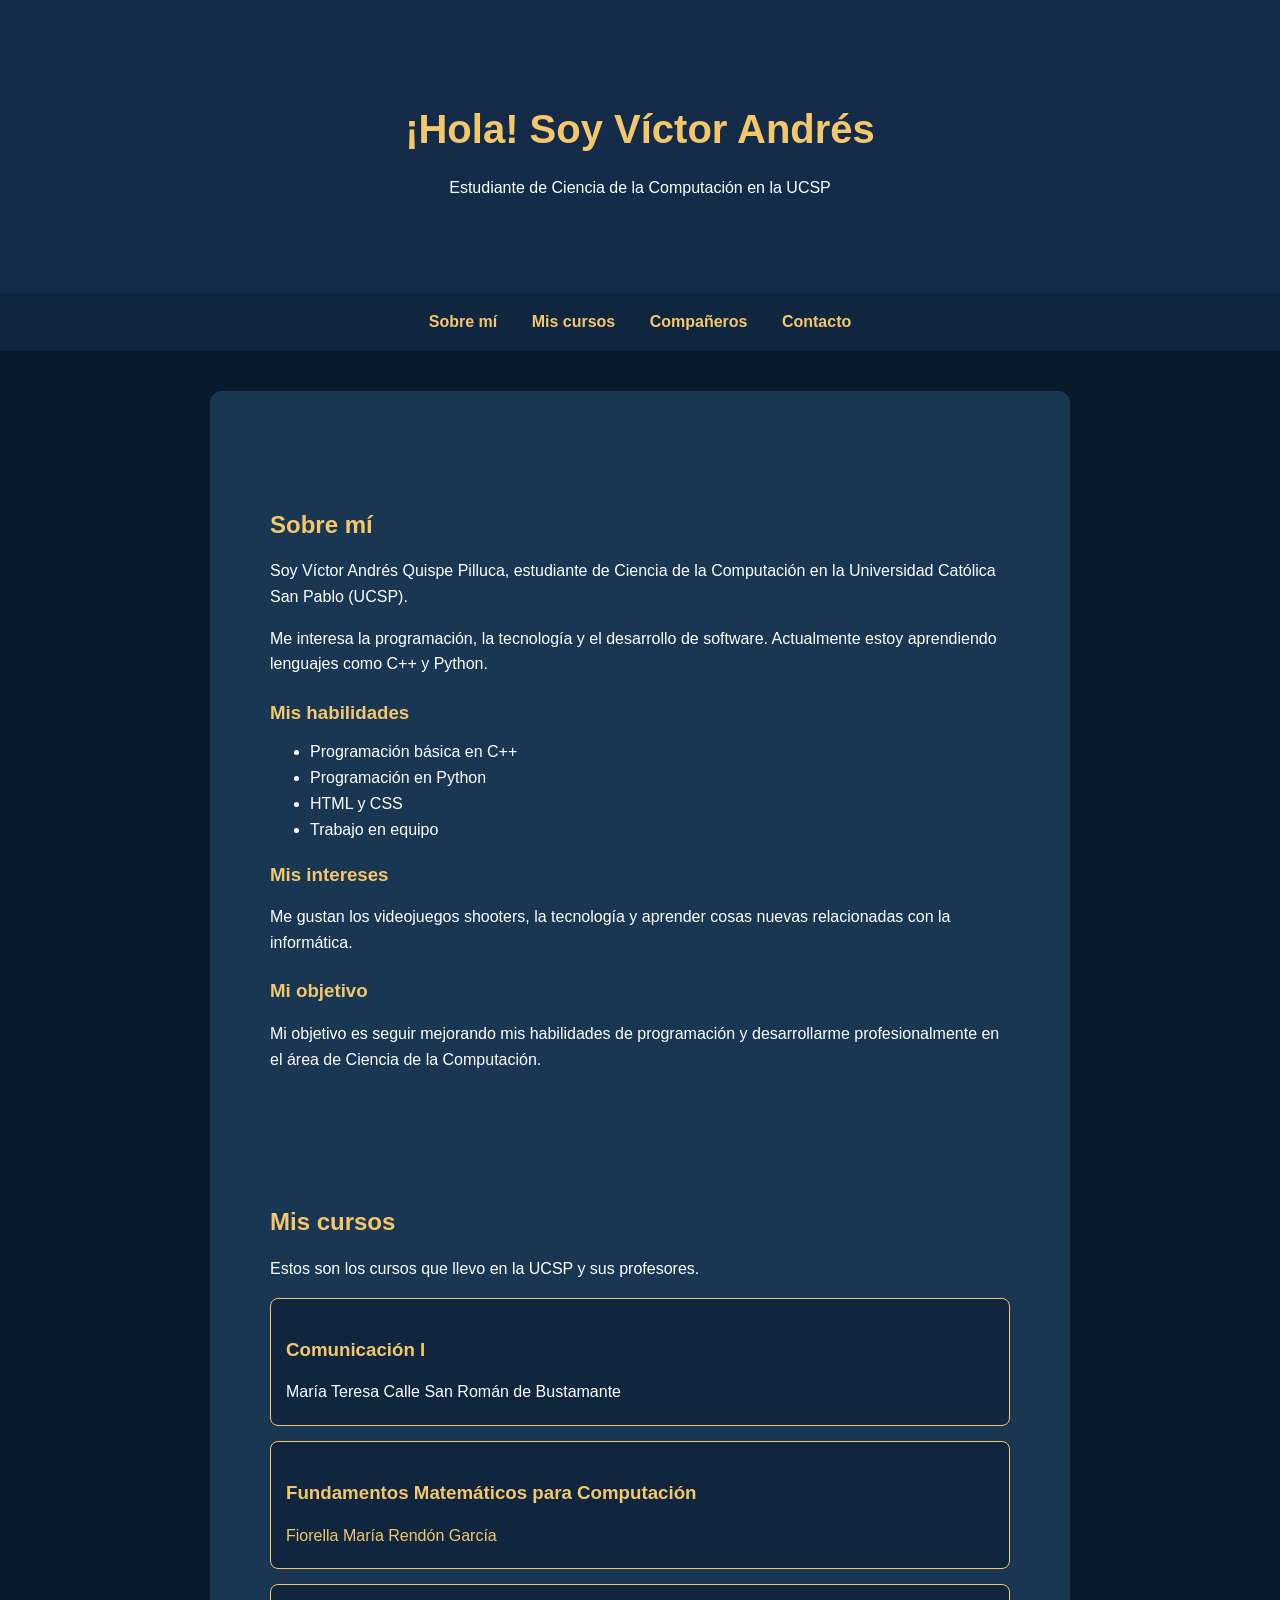
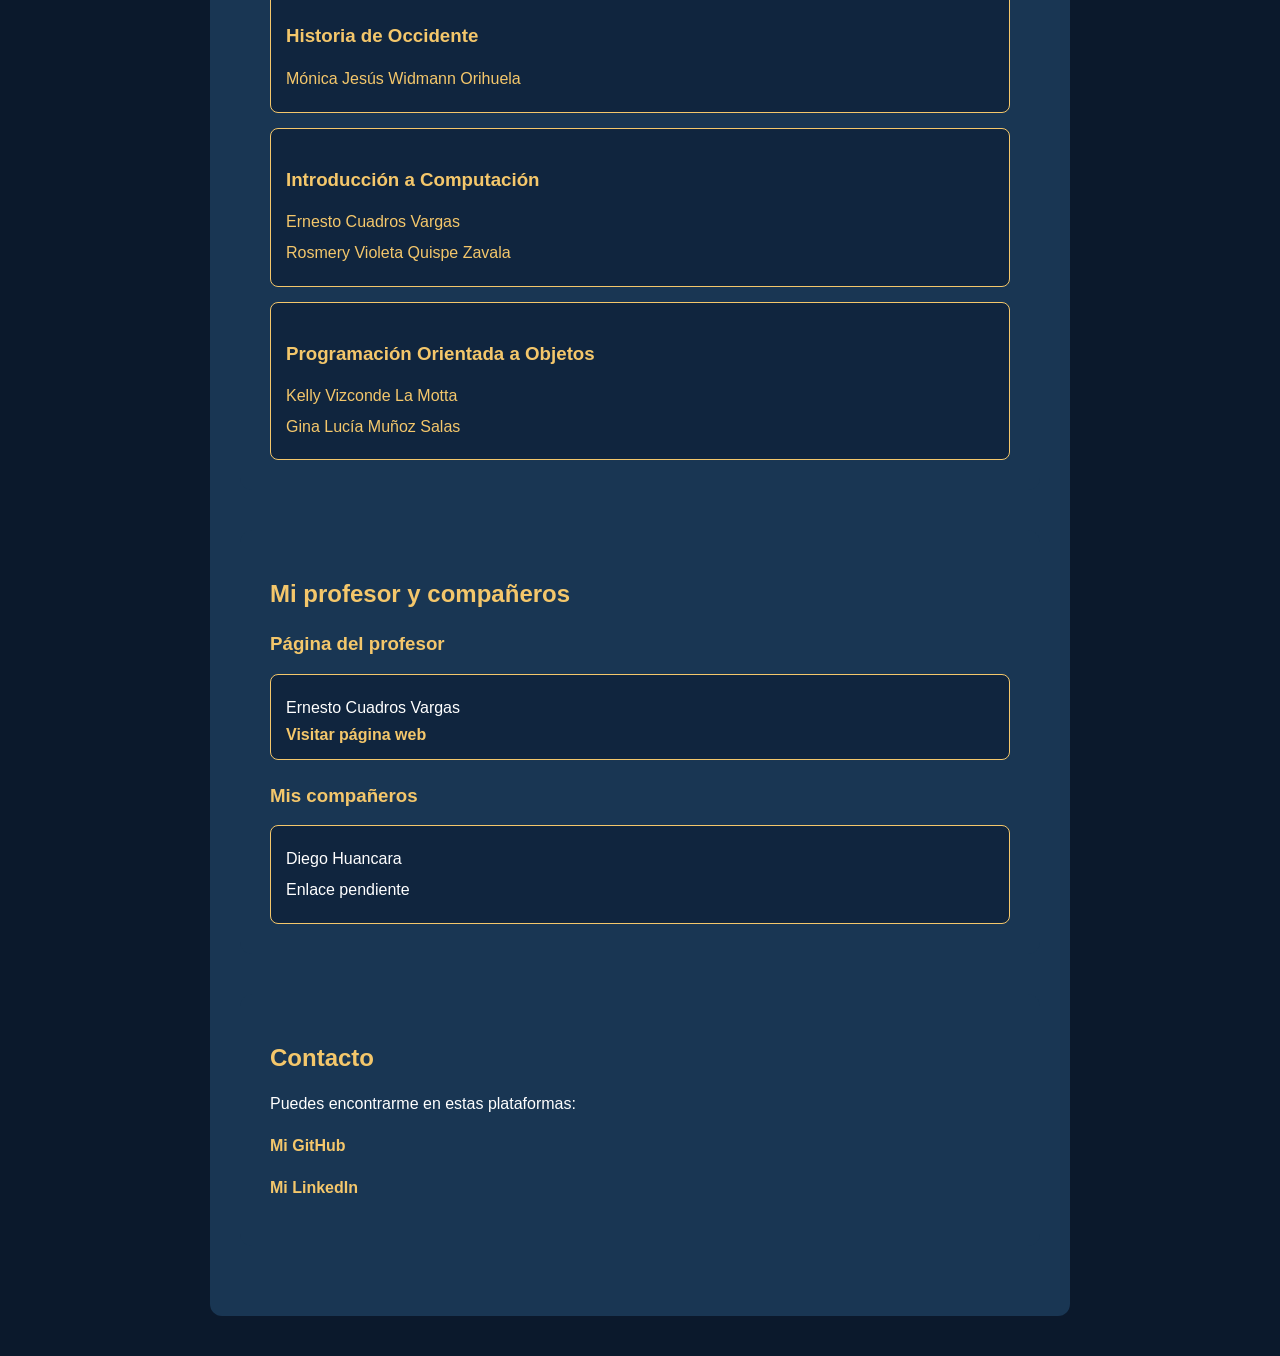
==== index.html @ c6d8351b "Add files via upload" ====
<!DOCTYPE html>
<html lang="es">

<head>
    <meta charset="UTF-8">
    <meta name="viewport" content="width=device-width, initial-scale=1.0">
    <title>Mi Portafolio | Víctor Andrés</title>
    <link rel="stylesheet" href="style.css">
</head>

<body>

<header>
    <h1>¡Hola! Soy Víctor Andrés</h1>
    <p>Estudiante de Ciencia de la Computación en la UCSP</p>
</header>

<nav>
    <a href="#sobre-mi">Sobre mí</a>
    <a href="#cursos">Mis cursos</a>
    <a href="#companeros">Compañeros</a>
    <a href="#contacto">Contacto</a>
</nav>

<section id="sobre-mi">
    
<section id="sobre-mi">
    <h2>Sobre mí</h2>

    <p>
        Soy Víctor Andrés Quispe Pilluca, estudiante de Ciencia
        de la Computación en la Universidad Católica
        San Pablo (UCSP).
    </p>

    <p>
        Me interesa la programación, la tecnología
        y el desarrollo de software. Actualmente estoy
        aprendiendo lenguajes como C++ y Python.
    </p>

    <h3>Mis habilidades</h3>
    <ul>
        <li>Programación básica en C++</li>
        <li>Programación en Python</li>
        <li>HTML y CSS</li>
        <li>Trabajo en equipo</li>
    </ul>

    <h3>Mis intereses</h3>
    <p>
        Me gustan los videojuegos shooters, la tecnología
        y aprender cosas nuevas relacionadas
        con la informática.
    </p>

    <h3>Mi objetivo</h3>
    <p>
        Mi objetivo es seguir mejorando mis habilidades
        de programación y desarrollarme profesionalmente
        en el área de Ciencia de la Computación.
    </p>
</section>



<section id="cursos">
    <h2>Mis cursos</h2>
    <p>Estos son los cursos que llevo en la UCSP y sus profesores.</p>

    <div class="curso">
        <h3>Comunicación I</h3>
        <p>María Teresa Calle San Román de Bustamante</p>
    </div>

    <div class="curso">
        <h3>Fundamentos Matemáticos para Computación</h3>
        <p>
            <a href="https://www.linkedin.com/in/fiorella-mar%C3%ADa-rend%C3%B3n-garc%C3%ADa-7aa9b7374/" target="_blank">
                Fiorella María Rendón García
            </a>
        </p>
    </div>

    <div class="curso">
        <h3>Historia de Occidente</h3>
        <p>
            <a href="https://www.linkedin.com/in/m%C3%B3nica-widmann-orihuela-a85a3653/" target="_blank">
                Mónica Jesús Widmann Orihuela
            </a>
        </p>
    </div>

    <div class="curso">
        <h3>Introducción a Computación</h3>
        <p>
            <a href="https://pe.linkedin.com/in/ecuadrosv" target="_blank">
                Ernesto Cuadros Vargas
            </a>
        </p>
        <p>
            <a href="https://www.linkedin.com/in/rosmery-violeta-quispe-zavala-58374638/" target="_blank">
                Rosmery Violeta Quispe Zavala
            </a>
        </p>
    </div>

    <div class="curso">
        <h3>Programación Orientada a Objetos</h3>
        <p>
            <a href="https://pe.linkedin.com/in/kelly-vizconde-la-motta-3a57a4143" target="_blank">
                Kelly Vizconde La Motta
            </a>
        </p>
        <p>
            <a href="https://www.linkedin.com/in/ginamunozsalas/" target="_blank">
                Gina Lucía Muñoz Salas
            </a>
        </p>
    </div>
</section>



<section id="companeros">
    <h2>Mi profesor y compañeros</h2>

    <h3>Página del profesor</h3>
    <div class="curso">
        <p>Ernesto Cuadros Vargas</p>
        <a href="https://socios.spc.org.pe/ecuadros/"
           target="_blank">
            Visitar página web
        </a>
    </div>

    <h3>Mis compañeros</h3>
    <div class="curso">
        <p>Diego Huancara</p>
        <p>Enlace pendiente</p>
    </div>
</section>


<section id="contacto">
    <h2>Contacto</h2>
    <p>Puedes encontrarme en estas plataformas:</p>

    <p>
        <a href="https://github.com/Andr3byDeuS"
           target="_blank">
            Mi GitHub
        </a>
    </p>

    <p>
        <a href="https://www.linkedin.com/in/victor-andrés-quispe-pilluca-a8ab9a449/"
           target="_blank">
            Mi LinkedIn
        </a>
    </p>
</section>

</body>

</html>
---- style.css ----
body {
    background-color: #0b192c;
    color: white;
    font-family: Arial, sans-serif;
    margin: 0;
}

header {
    background-color: #142c49;
    text-align: center;
    padding: 80px 20px;
}

h1 {
    color: #f4c76b;
    font-size: 40px;
}

section {
    background-color: #193653;
    margin: 40px auto;
    padding: 30px;
    max-width: 800px;
    border-radius: 12px;
}

h2 {
    color: #f4c76b;
}

/* Animación del título */
header h1 {
    animation: aparecer 1.5s ease;
}

/* Animación de la tarjeta */
section {
    animation: aparecer 2s ease;
}

/* Efecto cuando pasamos el mouse */
section:hover {
    transform: translateY(-5px);
    transition: transform 0.3s;
}

/* Definimos la animación */
@keyframes aparecer {
    from {
        opacity: 0;
        transform: translateY(20px);
    }

    to {
        opacity: 1;
        transform: translateY(0);
    }
}

/* Diseño del menú */
nav {
    background-color: #10253e;
    padding: 20px;
    text-align: center;
}

nav a {
    color: #f4c76b;
    text-decoration: none;
    margin: 0 15px;
    font-weight: bold;
}

/* Cuando pasamos el mouse */
nav a:hover {
    color: white;
}

/* Desplazamiento suave */
html {
    scroll-behavior: smooth;
}

/* Tarjetas de los cursos */
.curso {
    background-color: #10253e;
    border: 1px solid #f4c76b;
    border-radius: 8px;
    padding: 15px;
    margin-top: 15px;
    transition: transform 0.3s;
}

.curso h3 {
    color: #f4c76b;
    margin-top: 0;
}

.curso p {
    margin: 5px 0;
}

/* Animación al pasar el mouse */
.curso:hover {
    transform: scale(1.02);
    background-color: #244666;
}

/* Enlaces de contacto */
#contacto a {
    color: #f4c76b;
    text-decoration: none;
    font-weight: bold;
}

#contacto a:hover {
    color: white;
    text-decoration: underline;
}

/* Enlaces del profesor y compañeros */
#companeros a {
    color: #f4c76b;
    text-decoration: none;
    font-weight: bold;
}

#companeros a:hover {
    color: white;
    text-decoration: underline;
}


/* Subtítulos de Sobre mí */
#sobre-mi h3 {
    color: #f4c76b;
    margin-top: 25px;
}

/* Espacio entre elementos */
#sobre-mi p {
    line-height: 1.6;
}

#sobre-mi li {
    margin-bottom: 8px;
}



/* Enlaces de los profesores */
.curso a {
    color: #f4c76b;
    text-decoration: none;
}

.curso a:hover {
    color: white;
    text-decoration: underline;
}
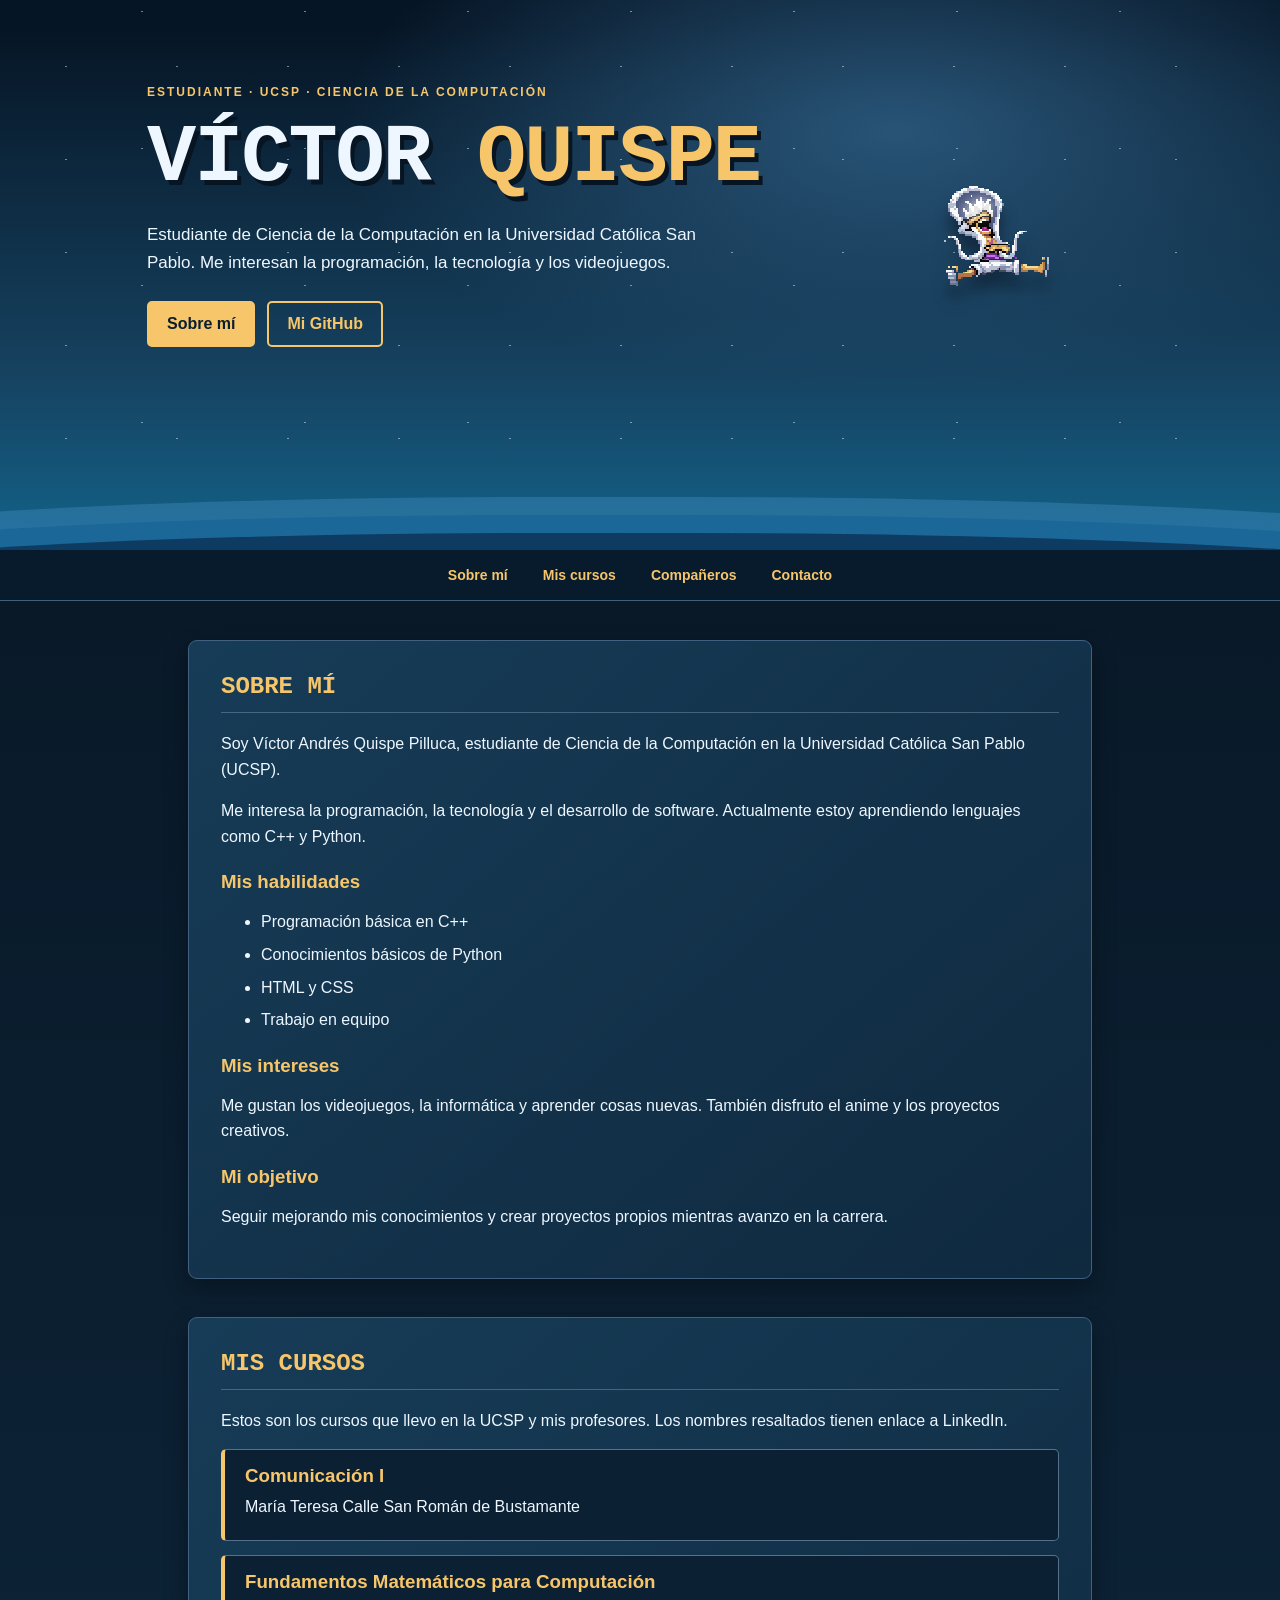
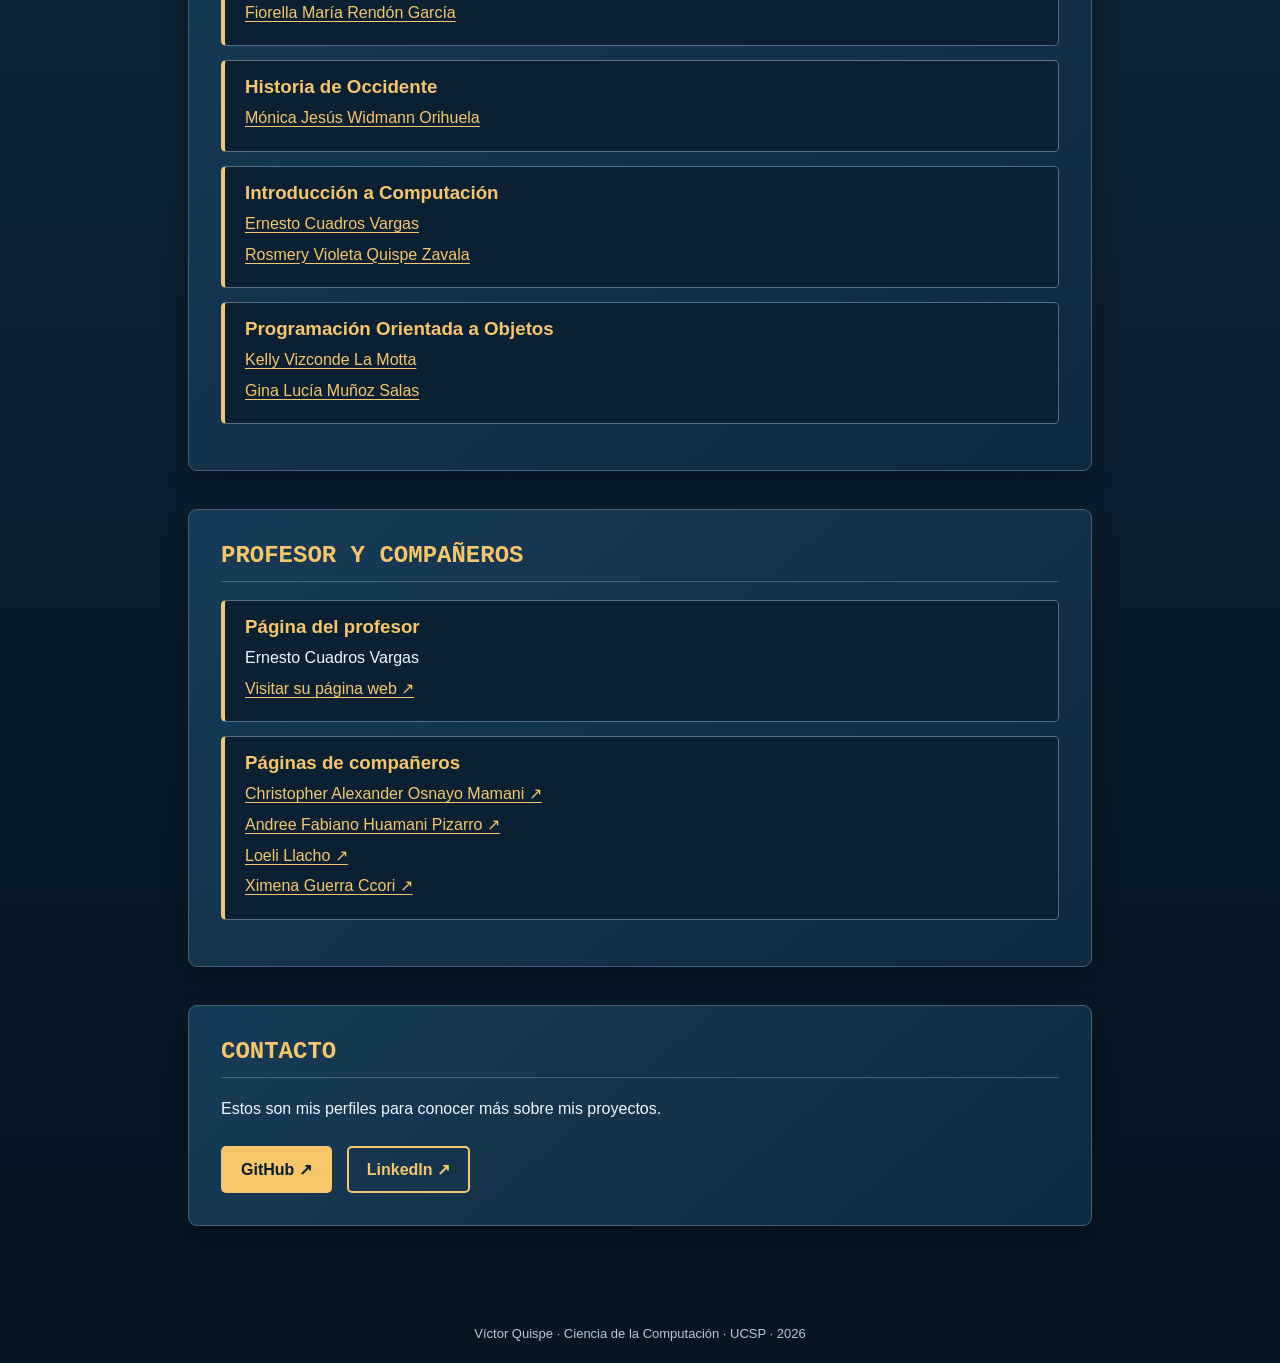
==== commit 13bc656a: "Actualización final ICC" ====
--- a/index.html
+++ b/index.html
@@ -1,167 +1,118 @@
-
-<!DOCTYPE html>
-<html lang="es">
-
-<head>
-    <meta charset="UTF-8">
-    <meta name="viewport" content="width=device-width, initial-scale=1.0">
-    <title>Mi Portafolio | Víctor Andrés</title>
-    <link rel="stylesheet" href="style.css">
-</head>
-
-<body>
-
-<header>
-    <h1>¡Hola! Soy Víctor Andrés</h1>
-    <p>Estudiante de Ciencia de la Computación en la UCSP</p>
-</header>
-
-<nav>
-    <a href="#sobre-mi">Sobre mí</a>
-    <a href="#cursos">Mis cursos</a>
-    <a href="#companeros">Compañeros</a>
-    <a href="#contacto">Contacto</a>
-</nav>
-
-<section id="sobre-mi">
-    
-<section id="sobre-mi">
-    <h2>Sobre mí</h2>
-
-    <p>
-        Soy Víctor Andrés Quispe Pilluca, estudiante de Ciencia
-        de la Computación en la Universidad Católica
-        San Pablo (UCSP).
-    </p>
-
-    <p>
-        Me interesa la programación, la tecnología
-        y el desarrollo de software. Actualmente estoy
-        aprendiendo lenguajes como C++ y Python.
-    </p>
-
-    <h3>Mis habilidades</h3>
-    <ul>
-        <li>Programación básica en C++</li>
-        <li>Programación en Python</li>
-        <li>HTML y CSS</li>
-        <li>Trabajo en equipo</li>
-    </ul>
-
-    <h3>Mis intereses</h3>
-    <p>
-        Me gustan los videojuegos shooters, la tecnología
-        y aprender cosas nuevas relacionadas
-        con la informática.
-    </p>
-
-    <h3>Mi objetivo</h3>
-    <p>
-        Mi objetivo es seguir mejorando mis habilidades
-        de programación y desarrollarme profesionalmente
-        en el área de Ciencia de la Computación.
-    </p>
-</section>
-
-
-
-<section id="cursos">
-    <h2>Mis cursos</h2>
-    <p>Estos son los cursos que llevo en la UCSP y sus profesores.</p>
-
-    <div class="curso">
-        <h3>Comunicación I</h3>
-        <p>María Teresa Calle San Román de Bustamante</p>
-    </div>
-
-    <div class="curso">
-        <h3>Fundamentos Matemáticos para Computación</h3>
-        <p>
-            <a href="https://www.linkedin.com/in/fiorella-mar%C3%ADa-rend%C3%B3n-garc%C3%ADa-7aa9b7374/" target="_blank">
-                Fiorella María Rendón García
-            </a>
-        </p>
-    </div>
-
-    <div class="curso">
-        <h3>Historia de Occidente</h3>
-        <p>
-            <a href="https://www.linkedin.com/in/m%C3%B3nica-widmann-orihuela-a85a3653/" target="_blank">
-                Mónica Jesús Widmann Orihuela
-            </a>
-        </p>
-    </div>
-
-    <div class="curso">
-        <h3>Introducción a Computación</h3>
-        <p>
-            <a href="https://pe.linkedin.com/in/ecuadrosv" target="_blank">
-                Ernesto Cuadros Vargas
-            </a>
-        </p>
-        <p>
-            <a href="https://www.linkedin.com/in/rosmery-violeta-quispe-zavala-58374638/" target="_blank">
-                Rosmery Violeta Quispe Zavala
-            </a>
-        </p>
-    </div>
-
-    <div class="curso">
-        <h3>Programación Orientada a Objetos</h3>
-        <p>
-            <a href="https://pe.linkedin.com/in/kelly-vizconde-la-motta-3a57a4143" target="_blank">
-                Kelly Vizconde La Motta
-            </a>
-        </p>
-        <p>
-            <a href="https://www.linkedin.com/in/ginamunozsalas/" target="_blank">
-                Gina Lucía Muñoz Salas
-            </a>
-        </p>
-    </div>
-</section>
-
-
-
-<section id="companeros">
-    <h2>Mi profesor y compañeros</h2>
-
-    <h3>Página del profesor</h3>
-    <div class="curso">
-        <p>Ernesto Cuadros Vargas</p>
-        <a href="https://socios.spc.org.pe/ecuadros/"
-           target="_blank">
-            Visitar página web
-        </a>
-    </div>
-
-    <h3>Mis compañeros</h3>
-    <div class="curso">
-        <p>Diego Huancara</p>
-        <p>Enlace pendiente</p>
-    </div>
-</section>
-
-
-<section id="contacto">
-    <h2>Contacto</h2>
-    <p>Puedes encontrarme en estas plataformas:</p>
-
-    <p>
-        <a href="https://github.com/Andr3byDeuS"
-           target="_blank">
-            Mi GitHub
-        </a>
-    </p>
-
-    <p>
-        <a href="https://www.linkedin.com/in/victor-andrés-quispe-pilluca-a8ab9a449/"
-           target="_blank">
-            Mi LinkedIn
-        </a>
-    </p>
-</section>
-
-</body>
-
-</html>+<!DOCTYPE html>
+<html lang="es">
+<head>
+    <meta charset="UTF-8">
+    <meta name="viewport" content="width=device-width, initial-scale=1.0">
+    <meta name="description" content="Portafolio personal de Víctor Quispe, estudiante de Ciencia de la Computación en la Universidad Católica San Pablo (UCSP), Arequipa. Conoce mis cursos, habilidades y proyectos.">
+    <meta name="author" content="Victor Andree Quispe Pilluca">
+    <meta name="robots" content="index, follow">
+    <link rel="canonical" href="https://andr3bydeus.github.io/">
+    <title>Victor Andree Quispe Pilluca</title>
+    <link rel="icon" type="image/png" href="perfil.png">
+    <link rel="stylesheet" href="style.css">
+    <script src="script.js" defer></script>
+</head>
+<body>
+    <header class="portada" id="inicio">
+        <div class="estrellas" aria-hidden="true"></div>
+        <div class="portada-contenido">
+            <div class="presentacion">
+                <p class="etiqueta">ESTUDIANTE · UCSP · CIENCIA DE LA COMPUTACIÓN</p>
+                <h1>VÍCTOR <span>QUISPE</span></h1>
+                <p class="descripcion">Estudiante de Ciencia de la Computación en la Universidad Católica San Pablo. Me interesan la programación, la tecnología y los videojuegos.</p>
+                <div class="botones">
+                    <a href="#sobre-mi">Sobre mí</a>
+                    <a href="https://github.com/Andr3byDeuS" target="_blank" rel="noopener noreferrer">Mi GitHub</a>
+                </div>
+            </div>
+            <div class="personaje">
+                <img src="luffy.gif" alt="Luffy Gear 5 en pixel art animado" class="luffy">
+            </div>
+        </div>
+        <div class="mar" aria-hidden="true">
+            <div class="ola ola-atras"></div>
+            <div class="ola ola-medio"></div>
+            <div class="ola ola-frente"></div>
+        </div>
+    </header>
+
+    <nav class="menu" aria-label="Navegación principal">
+        <a href="#sobre-mi">Sobre mí</a>
+        <a href="#cursos">Mis cursos</a>
+        <a href="#companeros">Compañeros</a>
+        <a href="#contacto">Contacto</a>
+    </nav>
+
+    <main>
+        <section id="sobre-mi" class="panel">
+            <h2>Sobre mí</h2>
+            <p>Soy Víctor Andrés Quispe Pilluca, estudiante de Ciencia de la Computación en la Universidad Católica San Pablo (UCSP).</p>
+            <p>Me interesa la programación, la tecnología y el desarrollo de software. Actualmente estoy aprendiendo lenguajes como C++ y Python.</p>
+            <h3>Mis habilidades</h3>
+            <ul>
+                <li>Programación básica en C++</li>
+                <li>Conocimientos básicos de Python</li>
+                <li>HTML y CSS</li>
+                <li>Trabajo en equipo</li>
+            </ul>
+            <h3>Mis intereses</h3>
+            <p>Me gustan los videojuegos, la informática y aprender cosas nuevas. También disfruto el anime y los proyectos creativos.</p>
+            <h3>Mi objetivo</h3>
+            <p>Seguir mejorando mis conocimientos y crear proyectos propios mientras avanzo en la carrera.</p>
+        </section>
+
+        <section id="cursos" class="panel">
+            <h2>Mis cursos</h2>
+            <p>Estos son los cursos que llevo en la UCSP y mis profesores. Los nombres resaltados tienen enlace a LinkedIn.</p>
+            <div class="curso">
+                <h3>Comunicación I</h3>
+                <p>María Teresa Calle San Román de Bustamante</p>
+            </div>
+            <div class="curso">
+                <h3>Fundamentos Matemáticos para Computación</h3>
+                <p><a href="https://www.linkedin.com/in/fiorella-mar%C3%ADa-rend%C3%B3n-garc%C3%ADa-7aa9b7374/" target="_blank" rel="noopener noreferrer">Fiorella María Rendón García</a></p>
+            </div>
+            <div class="curso">
+                <h3>Historia de Occidente</h3>
+                <p><a href="https://www.linkedin.com/in/m%C3%B3nica-widmann-orihuela-a85a3653/" target="_blank" rel="noopener noreferrer">Mónica Jesús Widmann Orihuela</a></p>
+            </div>
+            <div class="curso">
+                <h3>Introducción a Computación</h3>
+                <p><a href="https://pe.linkedin.com/in/ecuadrosv" target="_blank" rel="noopener noreferrer">Ernesto Cuadros Vargas</a></p>
+                <p><a href="https://www.linkedin.com/in/rosmery-violeta-quispe-zavala-58374638/" target="_blank" rel="noopener noreferrer">Rosmery Violeta Quispe Zavala</a></p>
+            </div>
+            <div class="curso">
+                <h3>Programación Orientada a Objetos</h3>
+                <p><a href="https://pe.linkedin.com/in/kelly-vizconde-la-motta-3a57a4143" target="_blank" rel="noopener noreferrer">Kelly Vizconde La Motta</a></p>
+                <p><a href="https://www.linkedin.com/in/ginamunozsalas/" target="_blank" rel="noopener noreferrer">Gina Lucía Muñoz Salas</a></p>
+            </div>
+        </section>
+
+        <section id="companeros" class="panel">
+            <h2>Profesor y compañeros</h2>
+            <div class="curso">
+                <h3>Página del profesor</h3>
+                <p>Ernesto Cuadros Vargas</p>
+                <p><a href="https://socios.spc.org.pe/ecuadros/" target="_blank" rel="noopener noreferrer">Visitar su página web ↗</a></p>
+            </div>
+            <div class="curso">
+                <h3>Páginas de compañeros</h3>
+                <p><a href="https://wesudobones.github.io/page/" target="_blank" rel="noopener noreferrer">Christopher Alexander Osnayo Mamani ↗</a></p>
+                <p><a href="https://andrew-oremour.github.io/" target="_blank" rel="noopener noreferrer">Andree Fabiano Huamani Pizarro ↗</a></p>
+                <p><a href="https://loelill.github.io/" target="_blank" rel="noopener noreferrer">Loeli Llacho ↗</a></p>
+                <p><a href="https://ximm-xo.github.io/pagina/" target="_blank" rel="noopener noreferrer">Ximena Guerra Ccori ↗</a></p>
+            </div>
+        </section>
+
+        <section id="contacto" class="panel">
+            <h2>Contacto</h2>
+            <p>Estos son mis perfiles para conocer más sobre mis proyectos.</p>
+            <div class="enlaces">
+                <a href="https://github.com/Andr3byDeuS" target="_blank" rel="noopener noreferrer">GitHub ↗</a>
+                <a href="https://www.linkedin.com/in/victor-andr%C3%A9s-quispe-pilluca-a8ab9a449/" target="_blank" rel="noopener noreferrer">LinkedIn ↗</a>
+            </div>
+        </section>
+    </main>
+    <footer>Víctor Quispe · Ciencia de la Computación · UCSP · 2026</footer>
+</body>
+</html>
--- a/style.css
+++ b/style.css
@@ -1,161 +1,54 @@
-
-body {
-    background-color: #0b192c;
-    color: white;
-    font-family: Arial, sans-serif;
-    margin: 0;
-}
-
-header {
-    background-color: #142c49;
-    text-align: center;
-    padding: 80px 20px;
-}
-
-h1 {
-    color: #f4c76b;
-    font-size: 40px;
-}
-
-section {
-    background-color: #193653;
-    margin: 40px auto;
-    padding: 30px;
-    max-width: 800px;
-    border-radius: 12px;
-}
-
-h2 {
-    color: #f4c76b;
-}
-
-/* Animación del título */
-header h1 {
-    animation: aparecer 1.5s ease;
-}
-
-/* Animación de la tarjeta */
-section {
-    animation: aparecer 2s ease;
-}
-
-/* Efecto cuando pasamos el mouse */
-section:hover {
-    transform: translateY(-5px);
-    transition: transform 0.3s;
-}
-
-/* Definimos la animación */
-@keyframes aparecer {
-    from {
-        opacity: 0;
-        transform: translateY(20px);
-    }
-
-    to {
-        opacity: 1;
-        transform: translateY(0);
-    }
-}
-
-/* Diseño del menú */
-nav {
-    background-color: #10253e;
-    padding: 20px;
-    text-align: center;
-}
-
-nav a {
-    color: #f4c76b;
-    text-decoration: none;
-    margin: 0 15px;
-    font-weight: bold;
-}
-
-/* Cuando pasamos el mouse */
-nav a:hover {
-    color: white;
-}
-
-/* Desplazamiento suave */
-html {
-    scroll-behavior: smooth;
-}
-
-/* Tarjetas de los cursos */
-.curso {
-    background-color: #10253e;
-    border: 1px solid #f4c76b;
-    border-radius: 8px;
-    padding: 15px;
-    margin-top: 15px;
-    transition: transform 0.3s;
-}
-
-.curso h3 {
-    color: #f4c76b;
-    margin-top: 0;
-}
-
-.curso p {
-    margin: 5px 0;
-}
-
-/* Animación al pasar el mouse */
-.curso:hover {
-    transform: scale(1.02);
-    background-color: #244666;
-}
-
-/* Enlaces de contacto */
-#contacto a {
-    color: #f4c76b;
-    text-decoration: none;
-    font-weight: bold;
-}
-
-#contacto a:hover {
-    color: white;
-    text-decoration: underline;
-}
-
-/* Enlaces del profesor y compañeros */
-#companeros a {
-    color: #f4c76b;
-    text-decoration: none;
-    font-weight: bold;
-}
-
-#companeros a:hover {
-    color: white;
-    text-decoration: underline;
-}
-
-
-/* Subtítulos de Sobre mí */
-#sobre-mi h3 {
-    color: #f4c76b;
-    margin-top: 25px;
-}
-
-/* Espacio entre elementos */
-#sobre-mi p {
-    line-height: 1.6;
-}
-
-#sobre-mi li {
-    margin-bottom: 8px;
-}
-
-
-
-/* Enlaces de los profesores */
-.curso a {
-    color: #f4c76b;
-    text-decoration: none;
-}
-
-.curso a:hover {
-    color: white;
-    text-decoration: underline;
-}
+/* Portafolio de ICC - Víctor Quispe */
+:root { --fondo:#071421; --azul:#0e2940; --panel:#112c43; --oro:#f7c66a; --blanco:#eef7ff; }
+* { box-sizing:border-box; }
+html { scroll-behavior:smooth; scroll-padding-top:82px; }
+body { margin:0; background:linear-gradient(180deg,#071421,#0c2235 55%,#071421); color:var(--blanco); font-family:Arial,Helvetica,sans-serif; }
+a { color:var(--oro); }
+a:focus-visible { outline:2px solid white; outline-offset:4px; }
+/* Portada marina animada */
+.portada { position:relative; min-height:550px; overflow:hidden; background:radial-gradient(ellipse at 70% 24%,#285477 0%,transparent 44%),linear-gradient(180deg,#061525 5%,#164260 68%,#12638a 100%); }
+.estrellas { position:absolute; inset:0; opacity:.46; background-image:radial-gradient(#fff 1px,transparent 1px),radial-gradient(#fff 1px,transparent 1px); background-size:111px 93px,163px 137px; background-position:10px 20px,60px 80px; animation:brillo 5s ease-in-out infinite alternate; }
+.portada-contenido { position:relative; z-index:2; display:flex; align-items:center; justify-content:space-between; gap:18px; max-width:1050px; min-height:490px; margin:auto; padding:70px 32px 145px; }
+.presentacion { flex:1; max-width:660px; }
+.etiqueta { color:var(--oro); font-size:12px; font-weight:bold; letter-spacing:2px; }
+h1 { margin:15px 0; font-family:Consolas,'Courier New',monospace; font-size:clamp(42px,6.4vw,83px); letter-spacing:-2px; line-height:1.1; text-shadow:4px 5px #071421; }
+h1 span { color:var(--oro); }
+.descripcion { max-width:565px; line-height:1.6; font-size:17px; }
+.botones { display:flex; gap:12px; flex-wrap:wrap; margin-top:25px; }
+.botones a,.enlaces a { border:2px solid var(--oro); text-decoration:none; border-radius:5px; font-weight:bold; padding:12px 18px; transition:background .2s,transform .2s,color .2s; }
+.botones a:first-child,.enlaces a:first-child { background:var(--oro); color:#0a1e30; }
+.botones a:hover,.enlaces a:hover { transform:translateY(-4px); background:#fff0c5; color:#071421; }
+.personaje { width:280px; flex-shrink:0; display:flex; justify-content:center; align-items:center; }
+.luffy { display:block; width:100%; height:auto; image-rendering:pixelated; animation:flotar 2.7s ease-in-out infinite; filter:drop-shadow(0 15px 7px #07142180); }
+.mar { position:absolute; bottom:0; left:0; right:0; height:150px; overflow:hidden; z-index:1; }
+.ola { position:absolute; left:-20%; width:140%; height:125px; border-radius:45% 48% 0 0 / 43% 45% 0 0; animation:ola 6s ease-in-out infinite alternate; }
+.ola-atras { bottom:-72px; background:#327eae; opacity:.6; animation-duration:8s; }
+.ola-medio { bottom:-90px; background:#1b6697; opacity:.85; animation-duration:5s; animation-direction:alternate-reverse; }
+.ola-frente { bottom:-108px; background:#0d3b62; animation-duration:7s; }
+@keyframes ola { from { transform:translateX(-4%) rotate(-1deg); } to { transform:translateX(4%) rotate(1deg); } }
+@keyframes flotar { 0%,100% { transform:translateY(0); } 50% { transform:translateY(-14px); } }
+@keyframes brillo { from { opacity:.25; } to { opacity:.65; } }
+/* Menú */
+.menu { position:sticky; top:0; z-index:10; display:flex; justify-content:center; flex-wrap:wrap; gap:clamp(12px,3vw,35px); padding:17px 12px; background:#081c2eF5; border-bottom:1px solid #41617a; backdrop-filter:blur(8px); }
+.menu a { color:var(--oro); font-weight:bold; text-decoration:none; font-size:14px; }
+.menu a:hover { color:white; }
+/* Contenido */
+main { max-width:940px; padding:1px 18px 40px; margin:0 auto; }
+.panel { margin:38px auto; padding:32px; border:1px solid #426080; background:linear-gradient(140deg,#173c57,#0f293f); box-shadow:0 10px 25px #0005; border-radius:9px; transition:opacity .7s ease, transform .7s ease; }
+.panel h2 { color:var(--oro); margin:0 0 18px; padding-bottom:12px; border-bottom:1px solid #8cabbd66; font-family:Consolas,'Courier New',monospace; text-transform:uppercase; }
+.panel h3 { color:var(--oro); margin:22px 0 10px; }
+.panel p,.panel li { line-height:1.6; }
+.panel li { margin-bottom:7px; }
+.curso { padding:15px 20px; margin:14px 0; background:#0b2033; border:1px solid #56728a; border-left:4px solid var(--oro); border-radius:5px; transition:transform .2s,background .2s; }
+.curso:hover { transform:translateX(5px); background:#183b55; }
+.curso h3 { margin:0 0 7px; }
+.curso p { margin:5px 0; }
+.curso a { text-underline-offset:3px; }
+.pendiente { color:#c6d1db; font-style:italic; }
+.enlaces { display:flex; flex-wrap:wrap; gap:15px; margin-top:25px; }
+footer { text-align:center; padding:22px; color:#b4cad9; font-size:13px; }
+/* Los elementos se ocultan solamente cuando JavaScript está activo */
+.js .panel { opacity:0; transform:translateY(28px); }
+.js .panel.visible { opacity:1; transform:translateY(0); }
+@media (max-width:750px) { .portada { min-height:650px; } .portada-contenido { flex-direction:column; text-align:center; padding:54px 20px 130px; gap:0; } .presentacion { flex:auto; } .etiqueta { font-size:10px; } .botones { justify-content:center; } .personaje { width:180px; margin:16px auto; } .descripcion { font-size:15px; } .panel { padding:22px; margin:22px auto; } .menu a { font-size:12px; } }
+@media (prefers-reduced-motion:reduce) { *,*::before,*::after { animation:none !important; transition:none !important; scroll-behavior:auto !important; } }
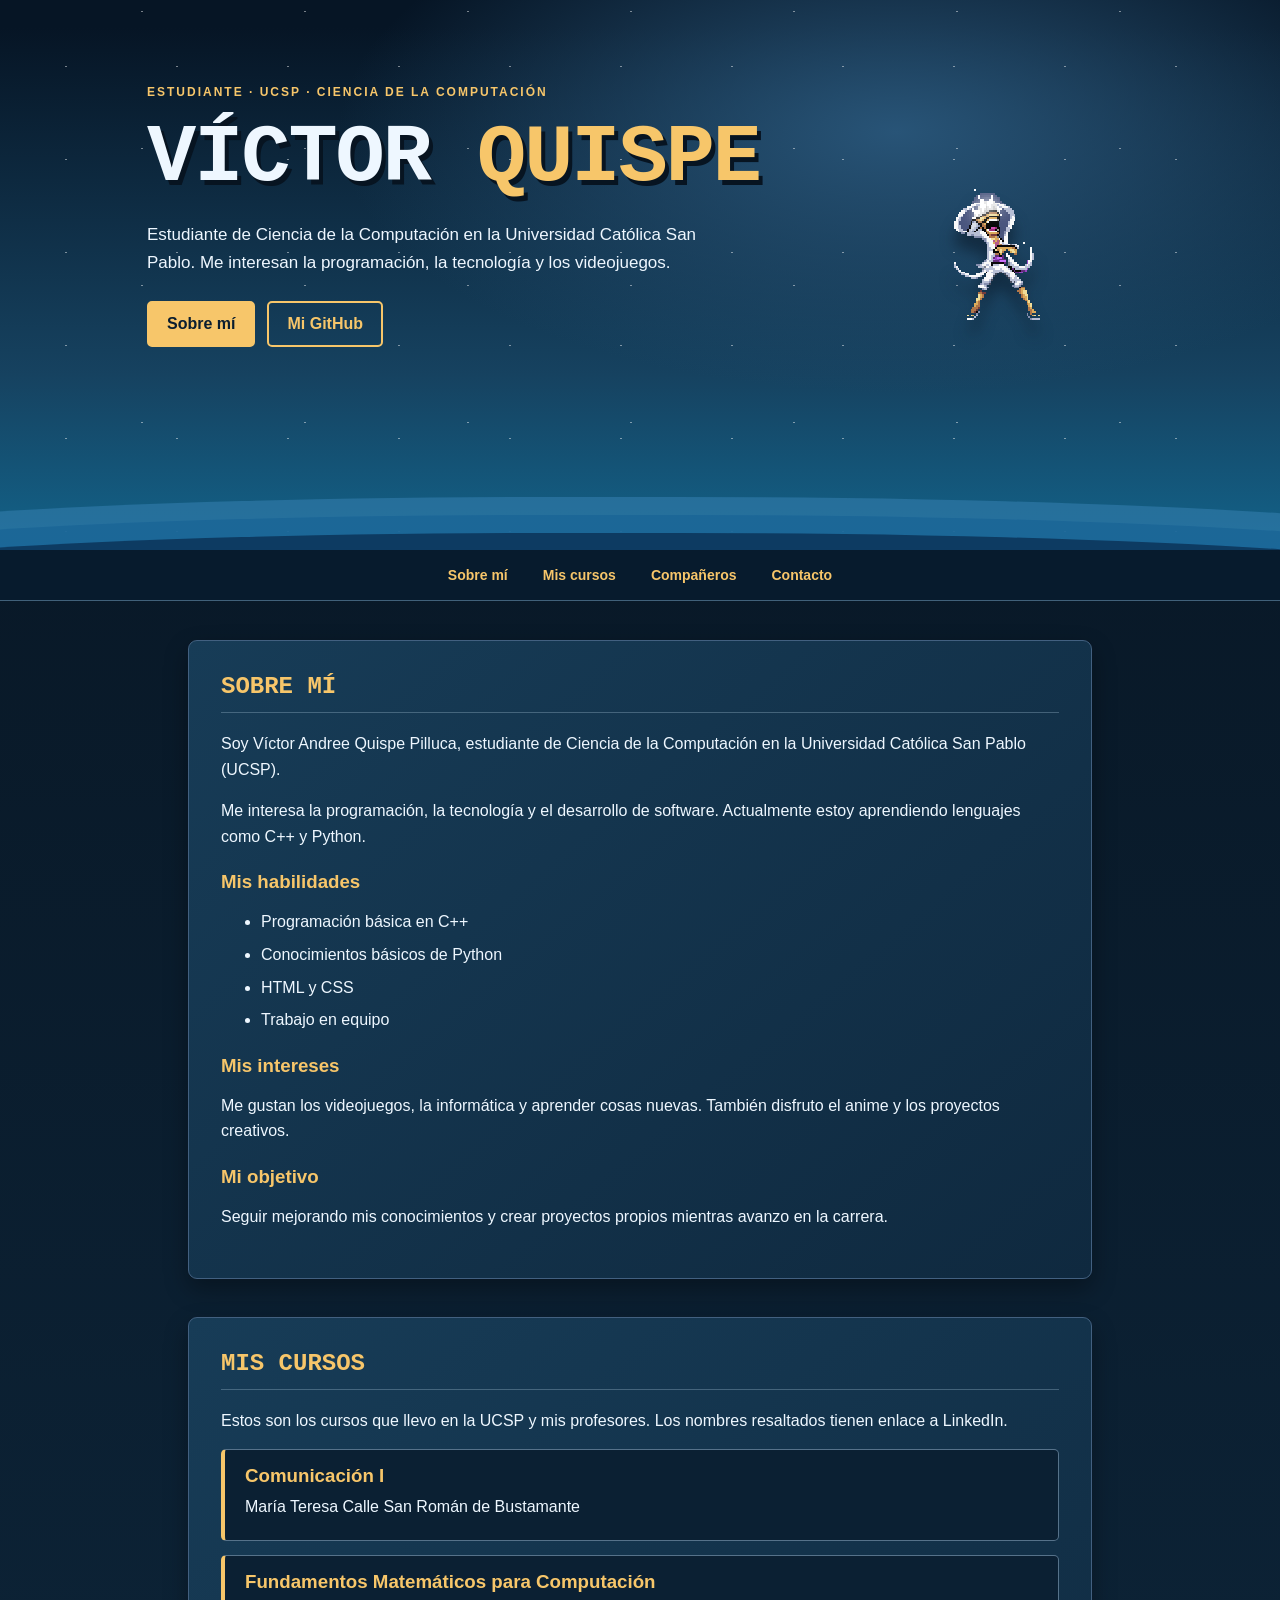
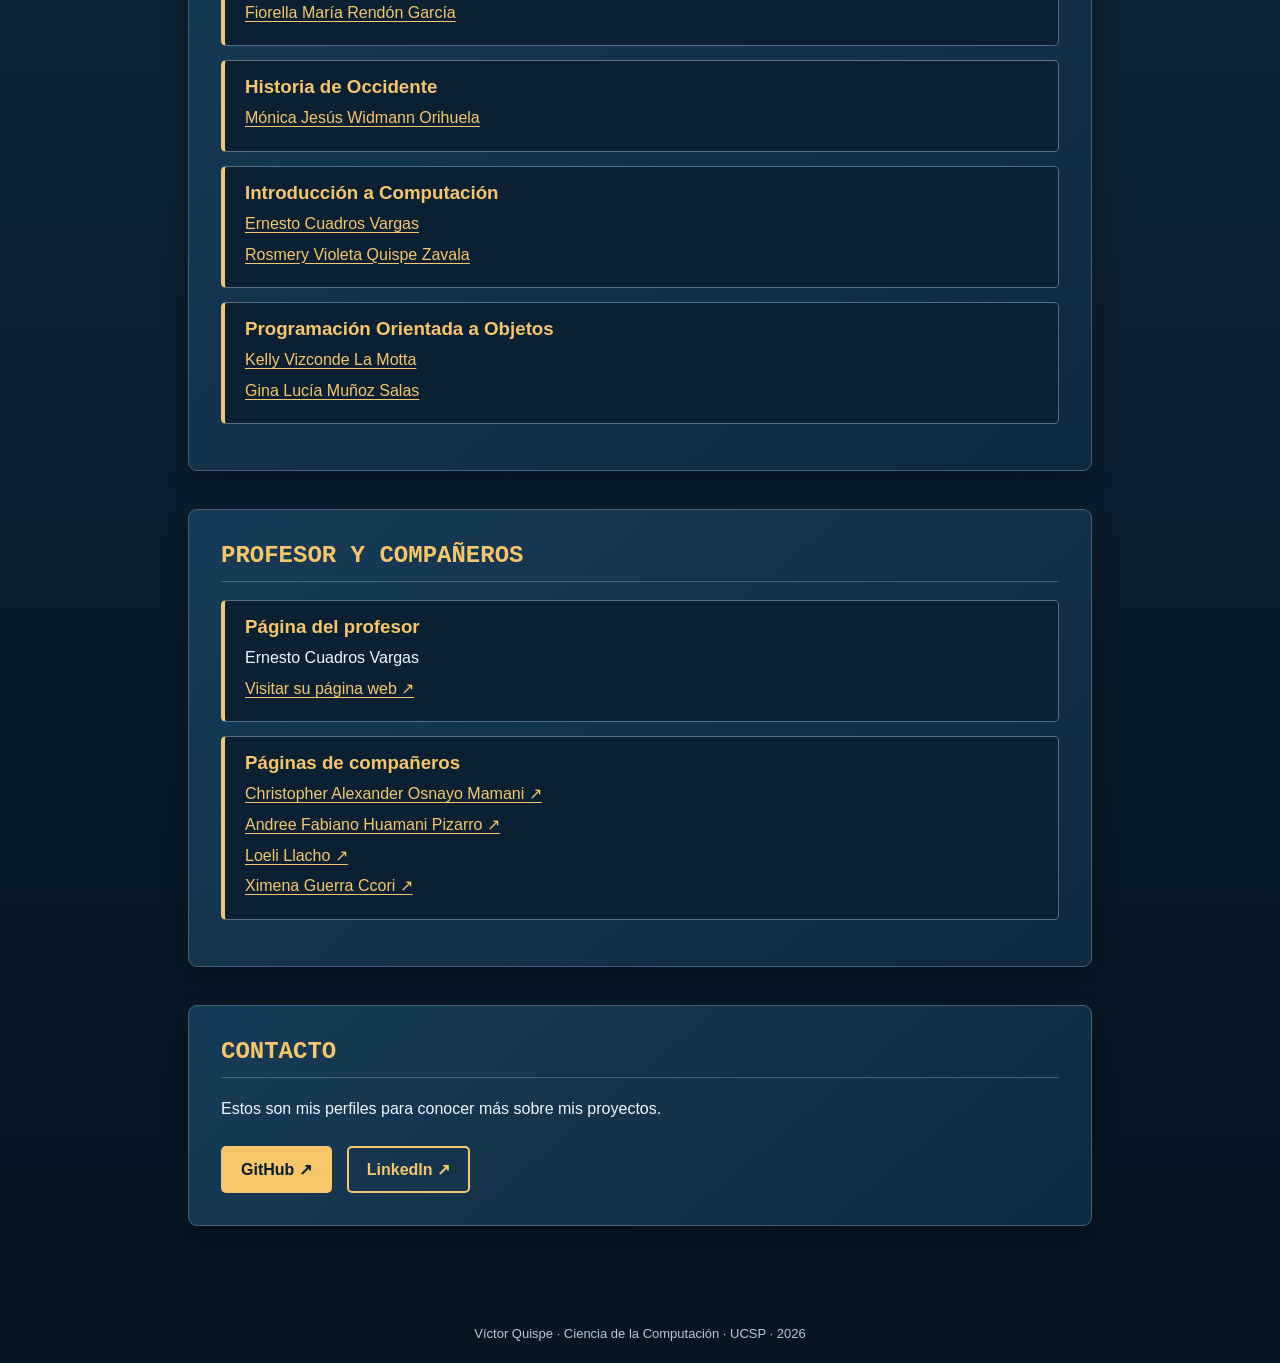
==== commit 1462e439: "Revise personal details in index.html Updated personal information in the meta description and about" ====
--- a/index.html
+++ b/index.html
@@ -3,7 +3,7 @@
 <head>
     <meta charset="UTF-8">
     <meta name="viewport" content="width=device-width, initial-scale=1.0">
-    <meta name="description" content="Portafolio personal de Víctor Quispe, estudiante de Ciencia de la Computación en la Universidad Católica San Pablo (UCSP), Arequipa. Conoce mis cursos, habilidades y proyectos.">
+    <meta name="description" content="Portafolio personal de Victor Andree Quispe Pilluca, estudiante de Ciencia de la Computación en la Universidad Católica San Pablo (UCSP).">
     <meta name="author" content="Victor Andree Quispe Pilluca">
     <meta name="robots" content="index, follow">
     <link rel="canonical" href="https://andr3bydeus.github.io/">
@@ -46,7 +46,7 @@
     <main>
         <section id="sobre-mi" class="panel">
             <h2>Sobre mí</h2>
-            <p>Soy Víctor Andrés Quispe Pilluca, estudiante de Ciencia de la Computación en la Universidad Católica San Pablo (UCSP).</p>
+            <p>Soy Víctor Andree Quispe Pilluca, estudiante de Ciencia de la Computación en la Universidad Católica San Pablo (UCSP).</p>
             <p>Me interesa la programación, la tecnología y el desarrollo de software. Actualmente estoy aprendiendo lenguajes como C++ y Python.</p>
             <h3>Mis habilidades</h3>
             <ul>
